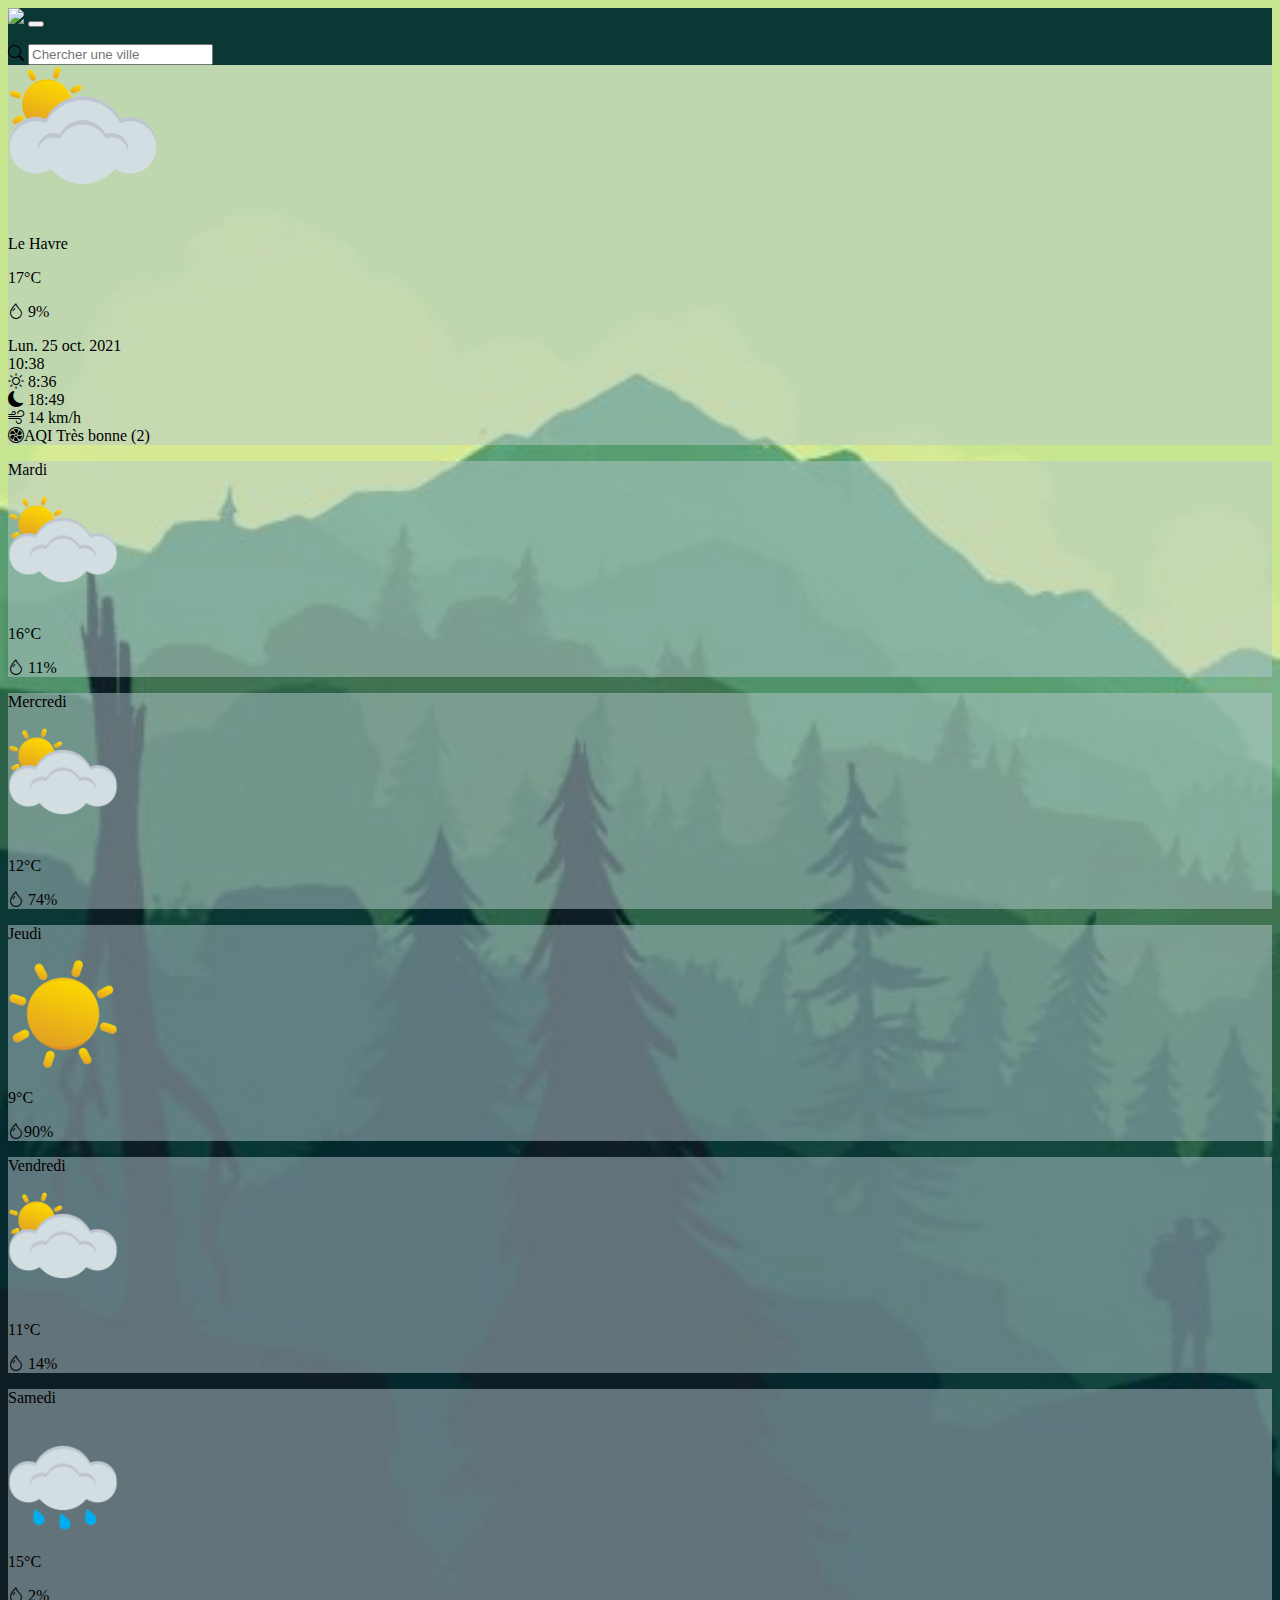
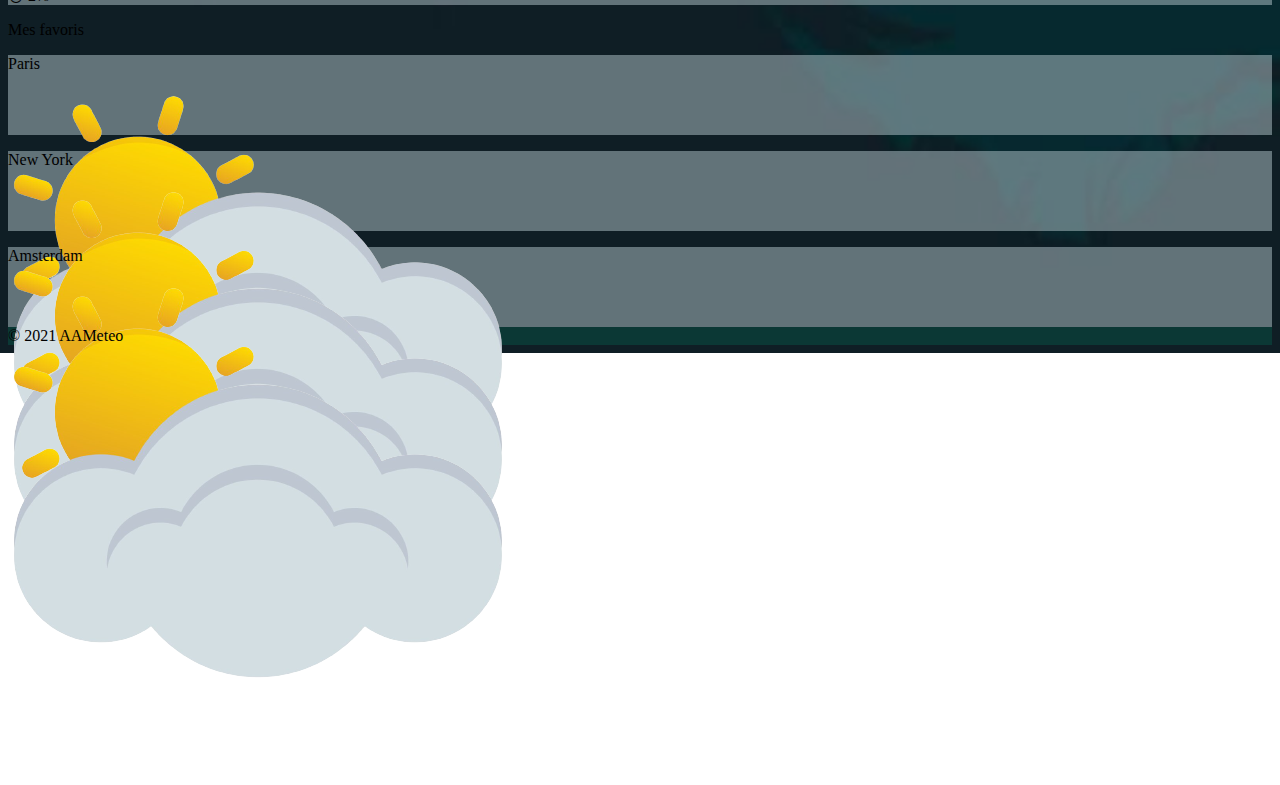
==== lehavre.html @ 0770bfdc "test" ====
<!DOCTYPE html>
<html lang="fr">

<head>
    <meta charset="UTF-8">
    <meta http-equiv="X-UA-Compatible" content="IE=edge">
    <meta name="viewport" content="width=device-width, initial-scale=1.0">
    <link href="https://cdn.jsdelivr.net/npm/bootstrap@5.1.3/dist/css/bootstrap.min.css" rel="stylesheet"
        integrity="sha384-1BmE4kWBq78iYhFldvKuhfTAU6auU8tT94WrHftjDbrCEXSU1oBoqyl2QvZ6jIW3" crossorigin="anonymous">
    <link rel="stylesheet" href="assets/css/lehavre.css">
    <link rel="preconnect" href="https://fonts.googleapis.com">
    <link rel="preconnect" href="https://fonts.gstatic.com" crossorigin>
    <link href="https://fonts.googleapis.com/css2?family=Roboto&display=swap" rel="stylesheet">
    <link rel="stylesheet" href="https://use.fontawesome.com/releases/v5.8.1/css/all.css"
        integrity="sha384-50oBUHEmvpQ+1lW4y57PTFmhCaXp0ML5d60M1M7uH2+nqUivzIebhndOJK28anvf" crossorigin="anonymous">
    <link rel="stylesheet" href="https://cdn.jsdelivr.net/npm/bootstrap-icons@1.6.1/font/bootstrap-icons.css">

    <title>Météo LHP7</title>
</head>

<body class="text-white">

    <nav class="navbar navbar-expand-lg navbar-light m-auto">

        <div class="container">
            <img class="pe-5" src="assets/img/Castor.png" height="50vh" width="auto">


            <button class="navbar-toggler" type="button" data-bs-toggle="collapse"
                data-bs-target="#navbarSupportedContent" aria-controls="navbarSupportedContent" aria-expanded="false"
                aria-label="Toggle navigation">
                <span class="navbar-toggler-icon"></span>
            </button>
            <div class="collapse navbar-collapse" id="navbarSupportedContent">
                <ul class="navbar-nav me-auto mb-2 mb-lg-0">
                </ul>
                <div class="input-group flex-nowrap">
                    <span class="input-group-text" id="addon-wrapping"><i class="bi bi-search"></i></span>
                    <input type="text" class="form-control" placeholder="Chercher une ville" aria-label="Username"
                        aria-describedby="addon-wrapping">
                </div>

            </div>
        </div>
    </nav>
    <div class="row justify-content-center m-auto">
        <div class="col-lg-10">

            <!-- PREMIER ROW -->
            <div class="row d-flex text-white justify-content-between pt-5 m-auto">
                <div class="card col-lg-4 rounded">
                    <div class="row">
                        <div class="col-lg text-center">
                            <img src="assets/img/day_partial_cloud-removebg-preview.png" class="mt-4" height="150vh"
                                width="150vh">
                        </div>
                        <div class="col-lg text-center">

                            <p class="fs-4 fw-bold">Le Havre</p>
                            <p class="fs-4 fw-bold">17°C</p>
                            <p><i class="bi bi-droplet"></i> 9%</p>
                            Lun. 25 oct. 2021<br />
                            10:38
                        </div>
                    </div>
                </div>


                <div class="card col-lg-4 rounded pt-3">
                    <div class="row justify-content-evenly">
                        <div class="col-lg-5"><i class=" display-6 bi bi-brightness-high"> </i> <span class="fs-3">
                                8:36</span>
                        </div>
                        <div class="col-lg-5"><i class="bi bi-moon-fill display-6"> </i><span class="display-6"> 18:49
                        </div>
                    </div>
                    <div class="row justify-content-evenly pt-3">
                        <div class="col-lg-5"><i class="bi bi-wind display-6"> </i> <span class="fs-3"> 14 km/h</div>
                        <div class="col-lg-5"><i class="bi bi-fan display-6"></i><span class="fs-3">AQI Très bonne
                                (2)</span>
                        </div>
                    </div>

                </div>
            </div>
            <!-- FIN PREMIER ROW -->

            <!--DEBUT DEUXIEME ROW-->

            <div class="row d-flex justify-content-between pt-5 m-auto">

                <div class="card col-lg-2 border border-primary text-center carre1">
                    <p class="fs-4 fw-bold">Mardi</p>
                    <p>
                        <div class="col-lg text-center">
                            <img src="assets/img/day_partial_cloud-removebg-preview.png" class="mt-4" height="110vh"
                                width="110vh">
                        </div>
                    </p>
                    <p>16°C</p>
                    <p><i class="bi bi-droplet"></i> 11%</p>
                </div>

                <div class="card col-lg-2 border border-warning text-center carre1">
                    <p class="fs-4 fw-bold">Mercredi</p>
                    <p>
                        <div class="col-lg text-center">
                            <img src="assets/img/day_partial_cloud-removebg-preview.png" class="mt-4" height="110vh"
                                width="110vh">
                        </div>
                    </p>
                    <p>12°C</p>
                    <p><i class="bi bi-droplet"></i> 74%</p>
                </div>

                <div class="card col-lg-2 border border-success text-center carre1">
                    <p class="fs-4 fw-bold">Jeudi</p>
                    <p>
                        <div class="col-lg text-center">
                            <img src="assets/img/day_clear-removebg-preview.png" class="mt-4" height="110vh"
                                width="110vh">
                        </div>
                    </p>
                    <p>9°C</p>
                    <p><i class="bi bi-droplet"></i>90%</p>
                </div>

                <div class="card col-lg-2 border border-primary text-center carre1">
                    <p class="fs-4 fw-bold">Vendredi</p>
                    <p>
                        <div class="col-lg text-center">
                            <img src="assets/img/day_partial_cloud-removebg-preview.png" class="mt-4" height="110vh"
                                width="110vh">
                        </div>
                    </p>
                    <p>11°C</p>
                    <p><i class="bi bi-droplet"></i> 14%</p>
                </div>

                <div class="card col-lg-2 border border-warning text-center carre1">
                    <p class="fs-4 fw-bold">Samedi</p>
                    <p>
                        <div class="col-lg text-center">
                            <img src="assets/img/rain-removebg-preview.png" class="mt-4" height="110vh" width="110vh">
                        </div>
                    </p>
                    <p>15°C</p>
                    <p><i class="bi bi-droplet"></i> 2%</p>
                </div>

            </div>



            <!-- TITRE FAVORIIIIIIIIIIIIIIIIIIIIIIIIIIIIIIIIIIIIIIIIIIIIIIIIIIIIIIIIIIIIIIIIIIIII -->

            <div class="row d-flex text-white pt-5 m-auto">
                <div class="col-lg m-auto">
                    <div class="h1 pt-5 col-2">Mes favoris</div>
                </div>

                <!-- CARTES FAVORIIIIIIIIIIIIIIIIIIIIIIIIIIIIIIIIIIIIIIIIIIIIIIIIIIIIIIIIIIIIIIIIS -->


                <div class="row pt-5 pb-5 m-auto">

                    <div class="card fav col-2 rounded border border-primary me-5">
                        <div class="row card2">

                            <p class="col-lg-6 fs-6 fw-bold">Paris</p>

                            <p class="col-lg-6 text-end"><img src="assets/img/day_partial_cloud-removebg-preview.png"
                                    class="img-fluid"></p>
                        </div>
                    </div>


                    <div class="card fav col-lg-2 rounded border border-primary me-5">
                        <div class="row card2">

                            <p class="col-lg-6 fs-6 fw-bold">New York</p>

                            <p class="col-lg-6 text-end"><img src="assets/img/day_partial_cloud-removebg-preview.png"
                                    class="img-fluid"></p>
                        </div>
                    </div>

                    <div class="card fav col-lg-2 rounded border border-primary">
                        <div class="row card2">

                            <p class="col-lg-6 fs-6 fw-bold">Amsterdam</p>

                            <p class="col-lg-6 text-end"><img src="assets/img/day_partial_cloud-removebg-preview.png"
                                    class="img-fluid"></p>
                        </div>
                    </div>
                </div>

            </div>
        </div>
    </div>


    <!-- FOOTEEEEEEEEEEEEEEEEEEEEEEEEEEEEEEEEEEEEEEEEEEEEEEEEEEEEEEEEEEEEEEEEEEEEEEEEEER -->


    <footer class="lh m-auto">
        <div class="row m-auto">
            <div class="col-lg-12 text-white text-center pt-5 pb-5">
                © 2021 AAMeteo
                <!-- POUR FAIRE LE COPYRIGHT MAINTENIT ALT FAIRE 0169 ET RELACHER ALT -->
            </div>
        </div>
    </footer>













    <script src="https://cdn.jsdelivr.net/npm/bootstrap@5.1.3/dist/js/bootstrap.bundle.min.js"
        integrity="sha384-ka7Sk0Gln4gmtz2MlQnikT1wXgYsOg+OMhuP+IlRH9sENBO0LRn5q+8nbTov4+1p" crossorigin="anonymous">
    </script>
</body>

</html>
---- assets/css/lehavre.css ----
.navbar {
    background-color: #0B3835;
}

.barre {
    width: 82vh;
    margin: auto;
}

.loupe {
    position: relative;
    left: -60px;
}

.card {
    background-color: rgba(182, 199, 206, 0.5);

}

body {
    background: url(../img/3665287.jpg);
    background-size: contain;
    background-repeat: no-repeat;
    background-size: cover;

}

.droite {
    background-color: rgba(182, 199, 206, 0.5);
}

.icon {
    height: 3rem;
    width: auto;
}

.card2 {
    
}

.fav {
    height: 5rem;
}

.lh {
    background-color: #0B3835;

}
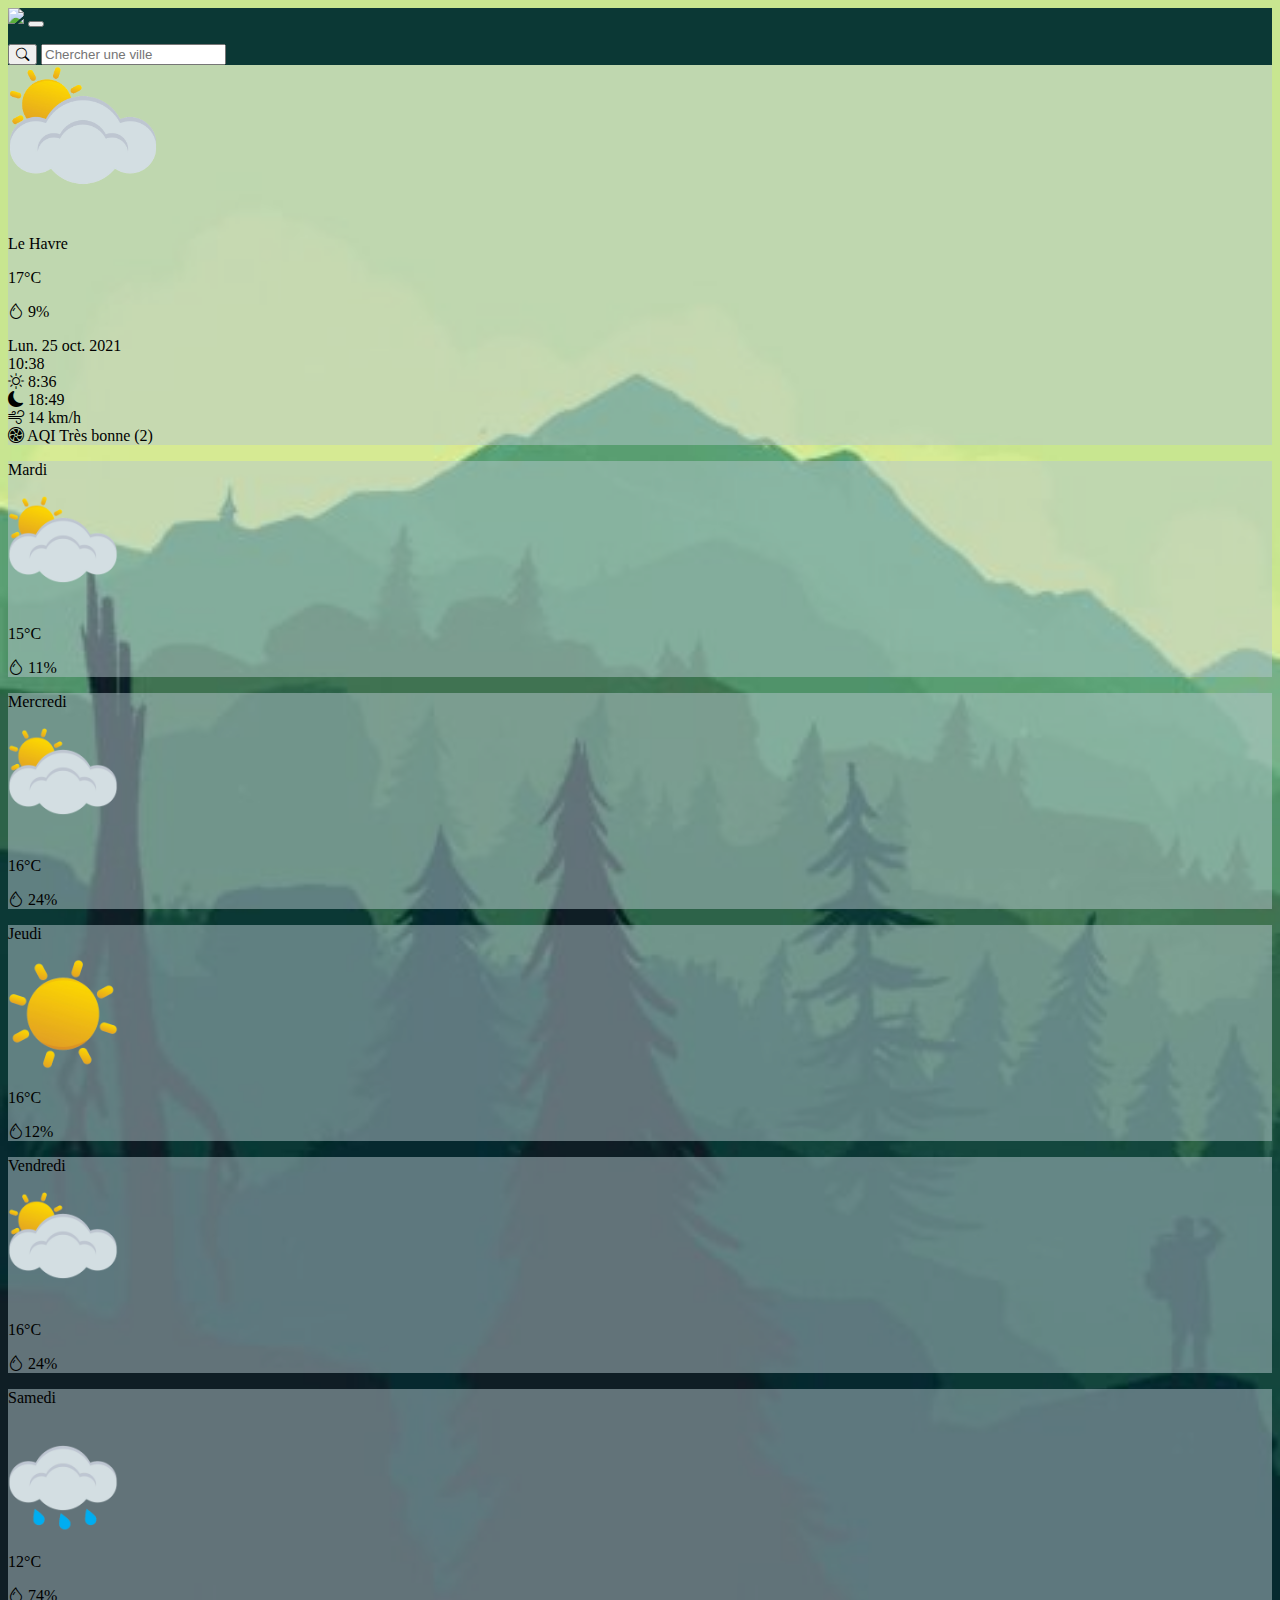
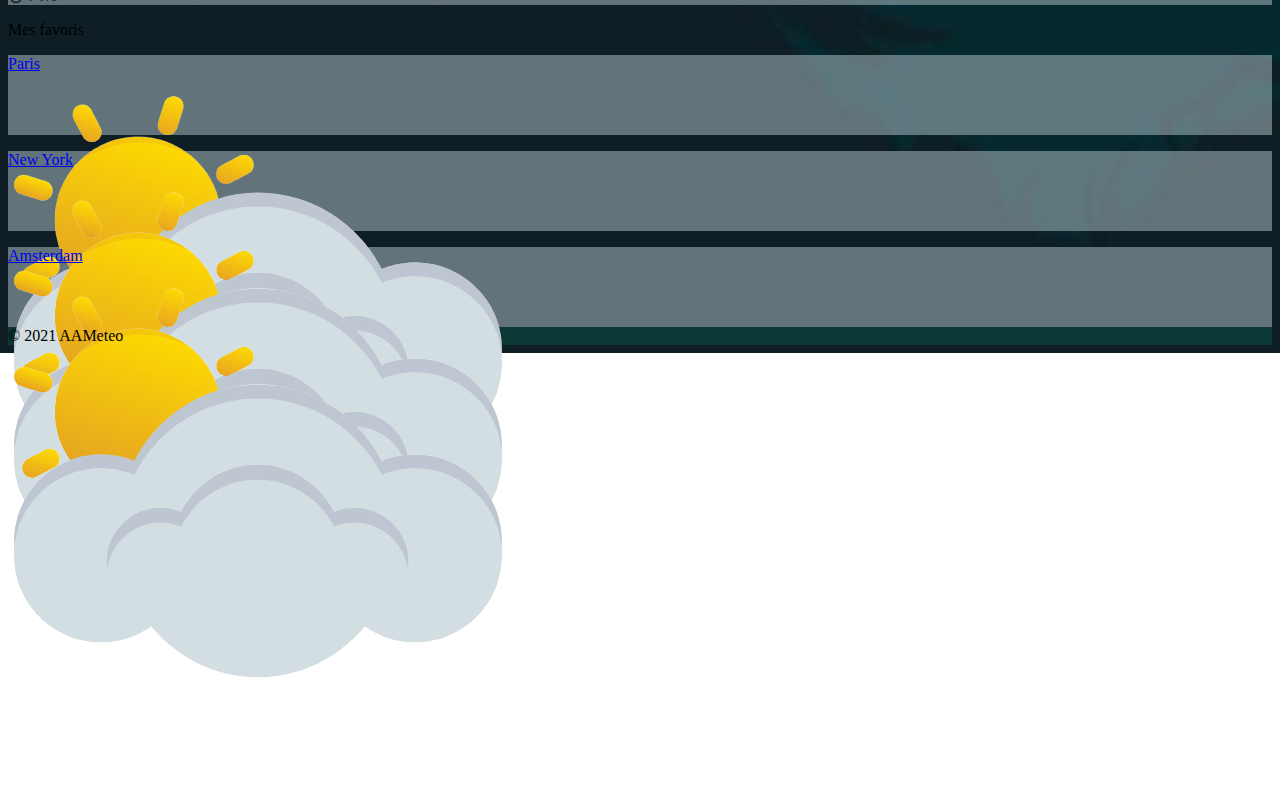
==== commit 6c477ed6: "fin" ====
--- a/lehavre.html
+++ b/lehavre.html
@@ -15,7 +15,7 @@
         integrity="sha384-50oBUHEmvpQ+1lW4y57PTFmhCaXp0ML5d60M1M7uH2+nqUivzIebhndOJK28anvf" crossorigin="anonymous">
     <link rel="stylesheet" href="https://cdn.jsdelivr.net/npm/bootstrap-icons@1.6.1/font/bootstrap-icons.css">
 
-    <title>Météo LHP7</title>
+    <title>AAMeteo</title>
 </head>
 
 <body class="text-white">
@@ -23,7 +23,7 @@
     <nav class="navbar navbar-expand-lg navbar-light m-auto">
 
         <div class="container">
-            <img class="pe-5" src="assets/img/Castor.png" height="50vh" width="auto">
+            <a href="lehavre.html"><img class="pe-5" src="assets/img/Castor.png" height="50vh" width="auto"></a>
 
 
             <button class="navbar-toggler" type="button" data-bs-toggle="collapse"
@@ -35,7 +35,7 @@
                 <ul class="navbar-nav me-auto mb-2 mb-lg-0">
                 </ul>
                 <div class="input-group flex-nowrap">
-                    <span class="input-group-text" id="addon-wrapping"><i class="bi bi-search"></i></span>
+                    <button type="button" class="btn btn-light"><i class="bi bi-search"></i></button>
                     <input type="text" class="form-control" placeholder="Chercher une ville" aria-label="Username"
                         aria-describedby="addon-wrapping">
                 </div>
@@ -47,12 +47,12 @@
         <div class="col-lg-10">
 
             <!-- PREMIER ROW -->
-            <div class="row d-flex text-white justify-content-between pt-5 m-auto">
-                <div class="card col-lg-4 rounded">
+            <div class="row d-flex text-white justify-content-between pt-5 m-auto gy-5">
+                <div class="card col-lg-4 rounded pt-5">
                     <div class="row">
-                        <div class="col-lg text-center">
-                            <img src="assets/img/day_partial_cloud-removebg-preview.png" class="mt-4" height="150vh"
-                                width="150vh">
+                        <div class="col text-center">
+                            <img class="img-fluid" src="assets/img/day_partial_cloud-removebg-preview.png" class="mt-4"
+                                height="150vh" width="150vh">
                         </div>
                         <div class="col-lg text-center">
 
@@ -67,16 +67,16 @@
 
 
                 <div class="card col-lg-4 rounded pt-3">
-                    <div class="row justify-content-evenly">
+                    <div class="row justify-content-evenly text-center">
                         <div class="col-lg-5"><i class=" display-6 bi bi-brightness-high"> </i> <span class="fs-3">
                                 8:36</span>
                         </div>
-                        <div class="col-lg-5"><i class="bi bi-moon-fill display-6"> </i><span class="display-6"> 18:49
-                        </div>
-                    </div>
-                    <div class="row justify-content-evenly pt-3">
+                        <div class="col-lg-5"><i class="bi bi-moon-fill display-6"> </i><span class="fs-3"> 18:49
+                        </div>
+                    </div>
+                    <div class="row justify-content-evenly pt-3 text-center">
                         <div class="col-lg-5"><i class="bi bi-wind display-6"> </i> <span class="fs-3"> 14 km/h</div>
-                        <div class="col-lg-5"><i class="bi bi-fan display-6"></i><span class="fs-3">AQI Très bonne
+                        <div class="col-lg-5"><i class="bi bi-fan display-6"></i><span class="fs-3"> AQI Très bonne
                                 (2)</span>
                         </div>
                     </div>
@@ -87,25 +87,61 @@
 
             <!--DEBUT DEUXIEME ROW-->
 
-            <div class="row d-flex justify-content-between pt-5 m-auto">
-
-                <div class="card col-lg-2 border border-primary text-center carre1">
+            <div class="row d-flex justify-content-between pt-5 m-auto gy-5">
+
+                <div class="card col-lg-2 text-center carre1">
                     <p class="fs-4 fw-bold">Mardi</p>
                     <p>
-                        <div class="col-lg text-center">
-                            <img src="assets/img/day_partial_cloud-removebg-preview.png" class="mt-4" height="110vh"
-                                width="110vh">
+                        <div class="col text-center">
+                            <img class="img-fluid" src="assets/img/day_partial_cloud-removebg-preview.png" class="mt-4"
+                                height="110vh" width="110vh">
+                        </div>
+                    </p>
+                    <p>15°C</p>
+                    <p><i class="bi bi-droplet"></i> 11%</p>
+                </div>
+
+                <div class="card col-lg-2 text-center carre1">
+                    <p class="fs-4 fw-bold">Mercredi</p>
+                    <p>
+                        <div class="col text-center">
+                            <img class="img-fluid" src="assets/img/day_partial_cloud-removebg-preview.png" class="mt-4"
+                                height="110vh" width="110vh">
                         </div>
                     </p>
                     <p>16°C</p>
-                    <p><i class="bi bi-droplet"></i> 11%</p>
-                </div>
-
-                <div class="card col-lg-2 border border-warning text-center carre1">
-                    <p class="fs-4 fw-bold">Mercredi</p>
-                    <p>
-                        <div class="col-lg text-center">
-                            <img src="assets/img/day_partial_cloud-removebg-preview.png" class="mt-4" height="110vh"
+                    <p><i class="bi bi-droplet"></i> 24%</p>
+                </div>
+
+                <div class="card col-lg-2 text-center carre1">
+                    <p class="fs-4 fw-bold">Jeudi</p>
+                    <p>
+                        <div class="col text-center">
+                            <img class="img-fluid" src="assets/img/day_clear-removebg-preview.png" class="mt-4"
+                                height="110vh" width="110vh">
+                        </div>
+                    </p>
+                    <p>16°C</p>
+                    <p><i class="bi bi-droplet"></i>12%</p>
+                </div>
+
+                <div class="card col-lg-2 text-center carre1">
+                    <p class="fs-4 fw-bold">Vendredi</p>
+                    <p>
+                        <div class="col text-center">
+                            <img class="img-fluid" src="assets/img/day_partial_cloud-removebg-preview.png" class="mt-4"
+                                height="110vh" width="110vh">
+                        </div>
+                    </p>
+                    <p>16°C</p>
+                    <p><i class="bi bi-droplet"></i> 24%</p>
+                </div>
+
+                <div class="card col-lg-2 text-center carre1">
+                    <p class="fs-4 fw-bold">Samedi</p>
+                    <p>
+                        <div class="col text-center">
+                            <img src="assets/img/rain-removebg-preview.png" class=" img-fluid" height="110vh"
                                 width="110vh">
                         </div>
                     </p>
@@ -113,41 +149,6 @@
                     <p><i class="bi bi-droplet"></i> 74%</p>
                 </div>
 
-                <div class="card col-lg-2 border border-success text-center carre1">
-                    <p class="fs-4 fw-bold">Jeudi</p>
-                    <p>
-                        <div class="col-lg text-center">
-                            <img src="assets/img/day_clear-removebg-preview.png" class="mt-4" height="110vh"
-                                width="110vh">
-                        </div>
-                    </p>
-                    <p>9°C</p>
-                    <p><i class="bi bi-droplet"></i>90%</p>
-                </div>
-
-                <div class="card col-lg-2 border border-primary text-center carre1">
-                    <p class="fs-4 fw-bold">Vendredi</p>
-                    <p>
-                        <div class="col-lg text-center">
-                            <img src="assets/img/day_partial_cloud-removebg-preview.png" class="mt-4" height="110vh"
-                                width="110vh">
-                        </div>
-                    </p>
-                    <p>11°C</p>
-                    <p><i class="bi bi-droplet"></i> 14%</p>
-                </div>
-
-                <div class="card col-lg-2 border border-warning text-center carre1">
-                    <p class="fs-4 fw-bold">Samedi</p>
-                    <p>
-                        <div class="col-lg text-center">
-                            <img src="assets/img/rain-removebg-preview.png" class="mt-4" height="110vh" width="110vh">
-                        </div>
-                    </p>
-                    <p>15°C</p>
-                    <p><i class="bi bi-droplet"></i> 2%</p>
-                </div>
-
             </div>
 
 
@@ -155,46 +156,53 @@
             <!-- TITRE FAVORIIIIIIIIIIIIIIIIIIIIIIIIIIIIIIIIIIIIIIIIIIIIIIIIIIIIIIIIIIIIIIIIIIIII -->
 
             <div class="row d-flex text-white pt-5 m-auto">
-                <div class="col-lg m-auto">
-                    <div class="h1 pt-5 col-2">Mes favoris</div>
+                <div class="col m-auto">
+                    <div class="h1  col-2">Mes favoris</div>
                 </div>
 
                 <!-- CARTES FAVORIIIIIIIIIIIIIIIIIIIIIIIIIIIIIIIIIIIIIIIIIIIIIIIIIIIIIIIIIIIIIIIIS -->
 
 
-                <div class="row pt-5 pb-5 m-auto">
-
-                    <div class="card fav col-2 rounded border border-primary me-5">
+                <div class="row pt-5 pb-5 mx-auto gy-3">
+
+                    <div class="card fav col-lg-2 rounded me-5">
                         <div class="row card2">
 
-                            <p class="col-lg-6 fs-6 fw-bold">Paris</p>
-
-                            <p class="col-lg-6 text-end"><img src="assets/img/day_partial_cloud-removebg-preview.png"
-                                    class="img-fluid"></p>
-                        </div>
-                    </div>
-
-
-                    <div class="card fav col-lg-2 rounded border border-primary me-5">
+                            <p class="col-lg-6 col-6 fs-6 fw-bold"><a href="paris.html" class="text-white">Paris</a></p>
+
+                            <p class="col-lg-6 col-2"><a href="paris.html" class="text-white"><img
+                                        src="assets/img/day_partial_cloud-removebg-preview.png" class="img-fluid"></a>
+                            </p>
+                        </div>
+                    </div>
+
+
+                    <div class="card fav col-lg-2 rounded me-5">
                         <div class="row card2">
 
-                            <p class="col-lg-6 fs-6 fw-bold">New York</p>
-
-                            <p class="col-lg-6 text-end"><img src="assets/img/day_partial_cloud-removebg-preview.png"
-                                    class="img-fluid"></p>
-                        </div>
-                    </div>
-
-                    <div class="card fav col-lg-2 rounded border border-primary">
+                            <p class="col-lg-6 col-6 fs-6 fw-bold"><a href="newyork.html" class="text-white">New
+                                    York</a></p>
+
+                            <p class="col-lg-6 col-2 text-end"><a href="newyork.html" class="text-white"><img
+                                        src="assets/img/day_partial_cloud-removebg-preview.png" class="img-fluid"></a>
+                            </p>
+                        </div>
+                    </div>
+
+                    <div class="card fav col-lg-2 rounded">
                         <div class="row card2">
 
-                            <p class="col-lg-6 fs-6 fw-bold">Amsterdam</p>
-
-                            <p class="col-lg-6 text-end"><img src="assets/img/day_partial_cloud-removebg-preview.png"
-                                    class="img-fluid"></p>
-                        </div>
-                    </div>
-                </div>
+                            <p class="col-lg-7 col-6 fs-6 fw-bold"><a href="index.html" class="text-white">Amsterdam</a>
+                            </p>
+
+                            <p class="col-lg-5 col-2 text-end"><a href="index.html" class="text-white"><img
+                                        src="assets/img/day_partial_cloud-removebg-preview.png" class="img-fluid"></a>
+                            </p>
+                        </div>
+                    </div>
+
+                </div>
+
 
             </div>
         </div>
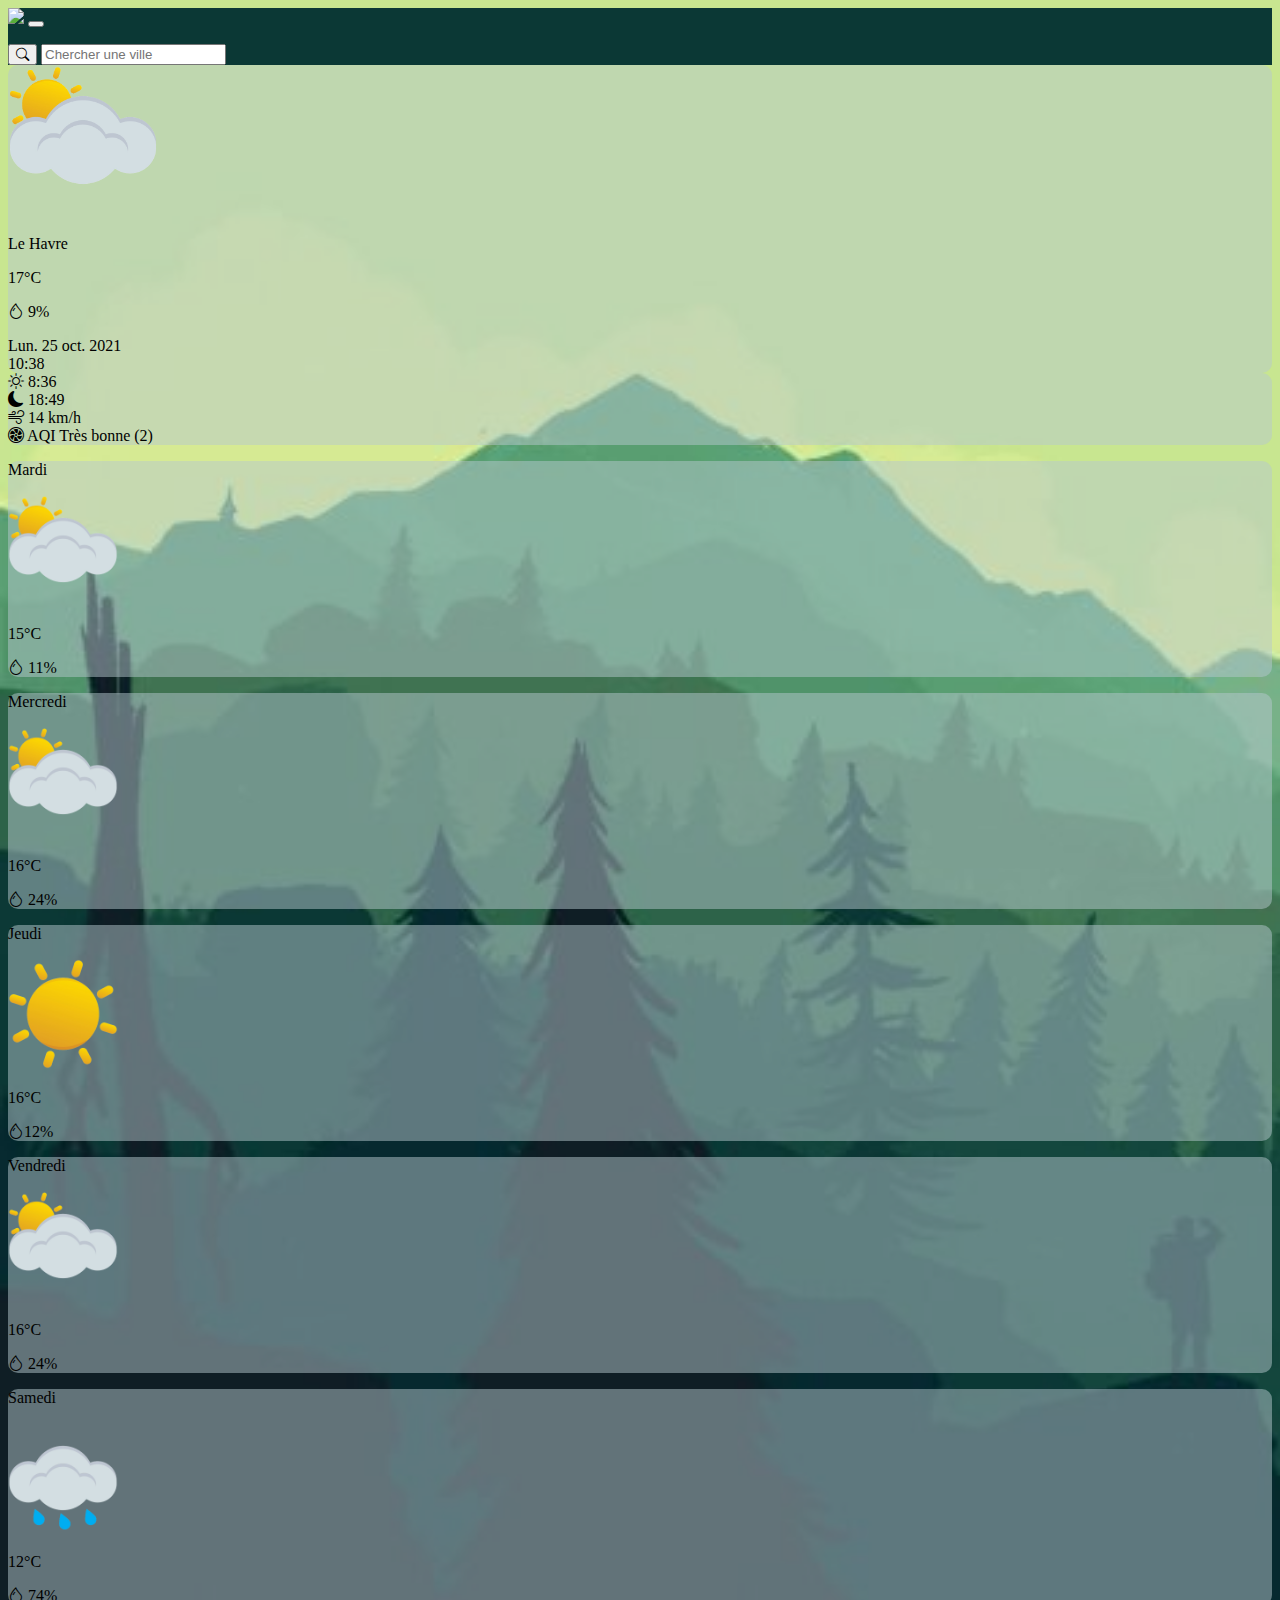
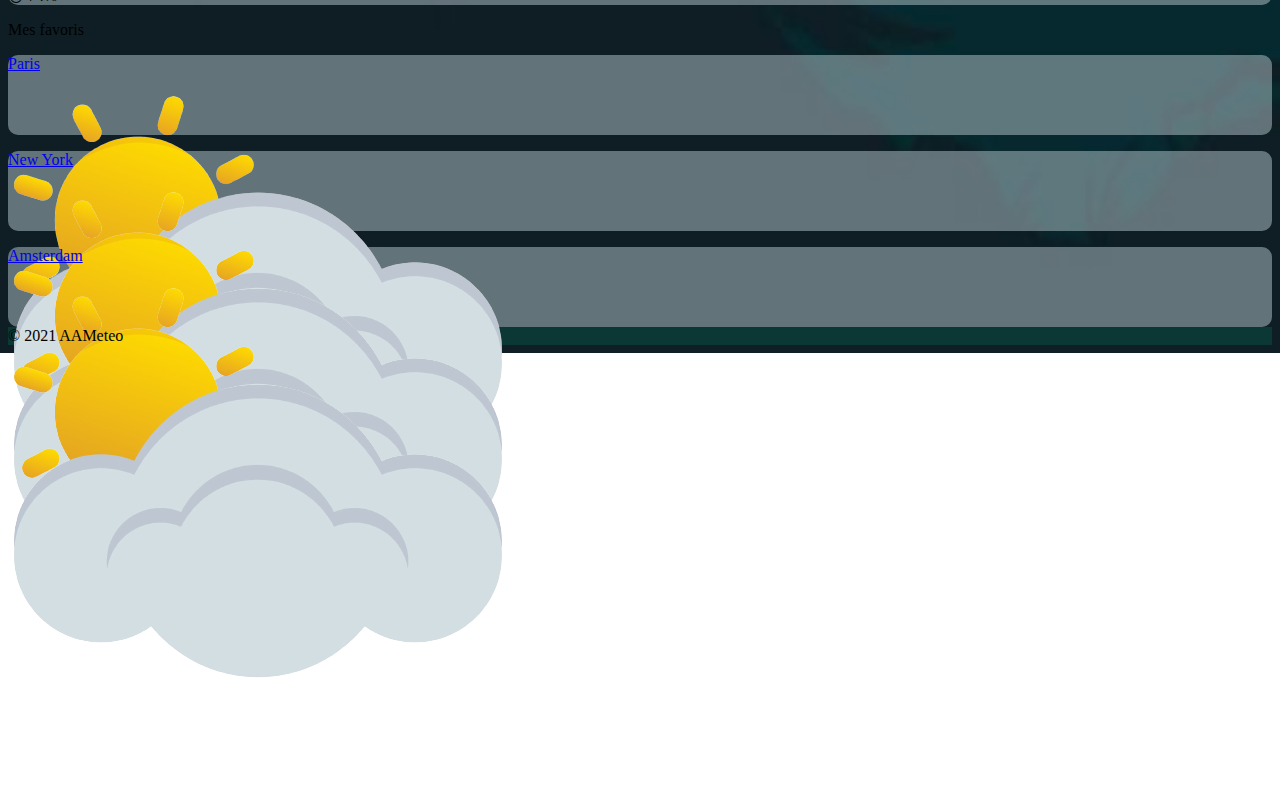
==== commit 4e2b28f1: "fin pour de vrai" ====
--- a/lehavre.html
+++ b/lehavre.html
@@ -48,7 +48,7 @@
 
             <!-- PREMIER ROW -->
             <div class="row d-flex text-white justify-content-between pt-5 m-auto gy-5">
-                <div class="card col-lg-4 rounded pt-5">
+                <div class="card col-lg-4  pt-1">
                     <div class="row">
                         <div class="col text-center">
                             <img class="img-fluid" src="assets/img/day_partial_cloud-removebg-preview.png" class="mt-4"
@@ -66,7 +66,7 @@
                 </div>
 
 
-                <div class="card col-lg-4 rounded pt-3">
+                <div class="card col-lg-4  pt-3">
                     <div class="row justify-content-evenly text-center">
                         <div class="col-lg-5"><i class=" display-6 bi bi-brightness-high"> </i> <span class="fs-3">
                                 8:36</span>
@@ -165,8 +165,8 @@
 
                 <div class="row pt-5 pb-5 mx-auto gy-3">
 
-                    <div class="card fav col-lg-2 rounded me-5">
-                        <div class="row card2">
+                    <div class="card fav col-lg-2  me-5">
+                        <div class="row align-items-center">
 
                             <p class="col-lg-6 col-6 fs-6 fw-bold"><a href="paris.html" class="text-white">Paris</a></p>
 
@@ -177,8 +177,8 @@
                     </div>
 
 
-                    <div class="card fav col-lg-2 rounded me-5">
-                        <div class="row card2">
+                    <div class="card fav col-lg-2  me-5">
+                        <div class="row align-items-center">
 
                             <p class="col-lg-6 col-6 fs-6 fw-bold"><a href="newyork.html" class="text-white">New
                                     York</a></p>
@@ -189,8 +189,8 @@
                         </div>
                     </div>
 
-                    <div class="card fav col-lg-2 rounded">
-                        <div class="row card2">
+                    <div class="card fav col-lg-2 ">
+                        <div class="row align-items-center">
 
                             <p class="col-lg-7 col-6 fs-6 fw-bold"><a href="index.html" class="text-white">Amsterdam</a>
                             </p>
--- a/assets/css/lehavre.css
+++ b/assets/css/lehavre.css
@@ -14,6 +14,7 @@
 
 .card {
     background-color: rgba(182, 199, 206, 0.5);
+    border-radius: 10px;
 
 }
 
